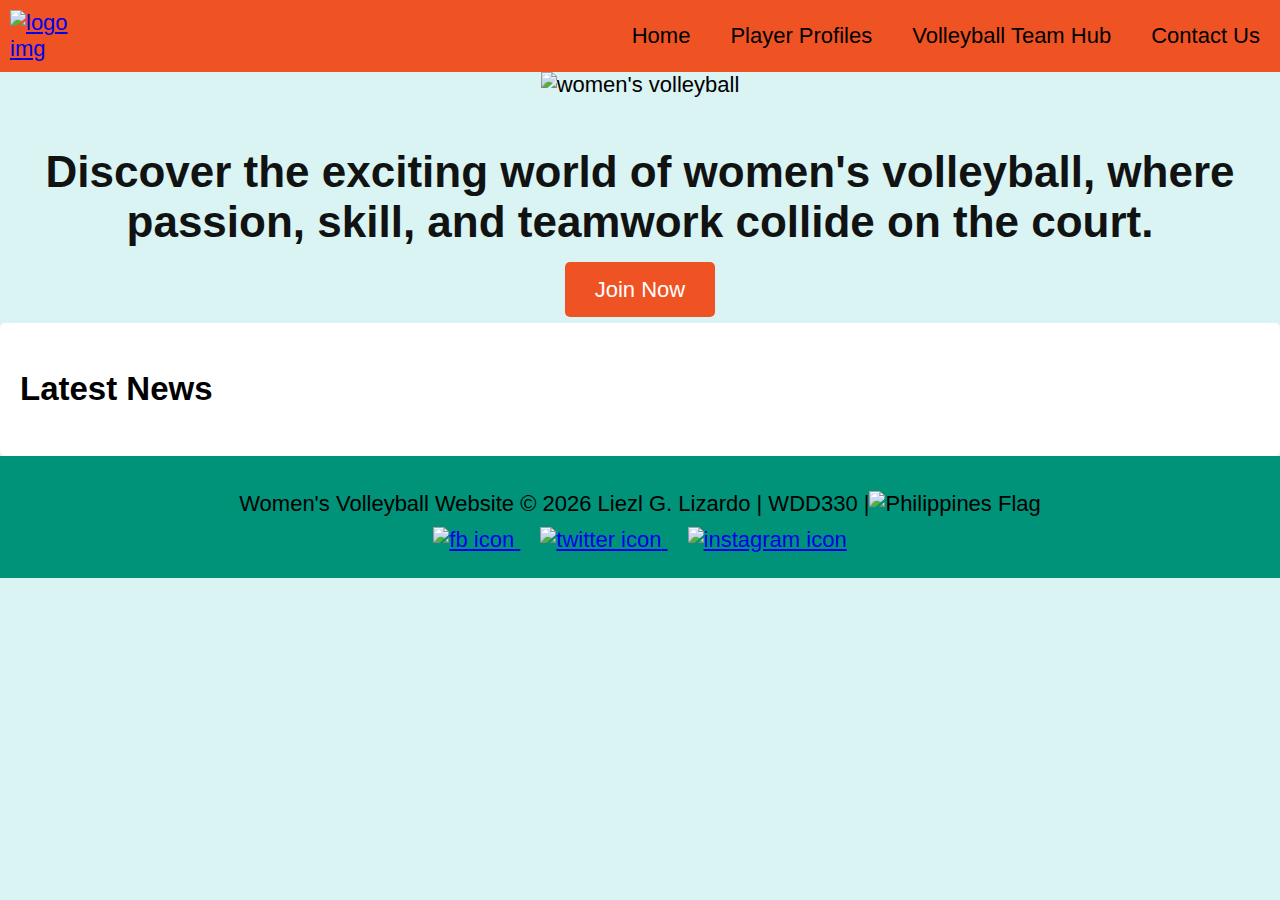
==== index.html @ 9e0143d2 "add folder on player and team for js, json, images" ====
<!DOCTYPE html>
<html lang="en-us">
<head>
  <meta charset="UTF-8">
  <meta http-equiv="X-UA-Compatible" content="IE=edge">
  <meta name="viewport" content="width=device-width, initial-scale=1.0">
  <title>Women's Volleyball Website | WDD330 | Home</title>
  <link rel="stylesheet" href="css/styles.css">
</head
<body>
  <div id="content">
    <header>
      <a id="logo_link" href="index.html">
        <img class="logo" src="images/logo.png" alt="logo img">
      </a>
      <div class="nav-toggle" id="nav-toggle">
        <span></span>
        <span></span>
        <span></span>
        <span></span>
      </div>
      <nav id="nav-menu">
        <a href="index.html">Home</a>
        <a href="players/player.html">Player Profiles</a>
        <a href="team/team.html">Volleyball Team Hub</a>
        <a href="#">Contact Us</a>
      </nav>
    </header>
    <div id="hero">
        <div id="hero-box">
            <img id="hero-img" src="images/vballimg1.jpg" alt="women's volleyball">
        </div>
        <section id="hero-msg">
            <h1 class="home-title">Discover the exciting world of women's volleyball, where passion, skill, and teamwork collide on the court.</h1>
            <div class="button-box">
              <a class="book" href="join.html">Join Now</a>
            </div>
        </section>
    </div>
    <main class="home-grid">
      <section id="news">
        <h2>Latest News</h2>
        <div id="news-container">
            <!-- News items will be dynamically inserted here -->
        </div>
      </section>
    </main>
    <footer>
      <p>Women's Volleyball Website &#169; <span id="currentYear"></span> Liezl G. Lizardo | WDD330 |<img class="footer-img" src="images/philippines.jpg" alt="Philippines Flag"></p>
      <div class="social">
          <a href="https://facebook.com" target="_blank">
            <img src="images/fb.png" alt="fb icon">
          </a>
          <a href="https://twitter.com" target="_blank">
            <img src="images/twitter.png" alt="twitter icon">
          </a>
          <a href="https://instagram.com" target="_blank">
            <img src="images/instagram.png" alt="instagram icon">
          </a>
      </div>
    </footer>
    <script src="js/getDate.js"></script>
    <script src="js/news.js"></script>
  </div>
</body>
</html>
---- css/styles.css ----
/* General styles */
body {
  background-color: #daf3f3;
  font-family: 'Trebuchet MS', 'Montserrat', sans-serif;
  font-size: 22px;
  margin: 0;
  padding: 0;
}

#content {
  max-width: 1600px;
  margin: 0 auto;
}

/* Header styles */
header {
  margin-bottom: 100px;
  display: flex;
  justify-content: space-between;
  align-items: center;
  padding: 10px;
  background-color: #F05323;
}

#logo_link {
  display: flex;
  align-items: center;
}

.logo {
  width: 80px;
}

.nav-toggle {
  display: none;
  flex-direction: column;
  cursor: pointer;
  margin-right: 20px;
}

.nav-toggle span {
  width: 25px;
  height: 3px;
  background: #333;
  margin: 4px 0;
}

nav {
  display: flex;
  gap: 20px;
}

nav a {
  text-decoration: none;
  color: black;
  padding: 10px;
}

nav a:hover {
  background-color: #e76915;
  color: white;
}

/* Hero section styles */
#hero {
  display: flex;
  flex-direction: column;
  align-items: center;
  margin-top: -100px;
}

#hero-box {
  width: 100%;
  text-align: center;
}

#hero-img {
  width: 100%;
  max-width: 100%;
  height: auto;
  padding: 0 20px;
}

#hero-msg {
  margin-top: 20px;
  text-align: center;
  padding: 0 20px;
}

.home-title {
  color: #111313;
  font-family: 'League Spartan', 'Montserrat', sans-serif;
  font-size: 2em;
}

.button-box {
  margin-top: 20px;
}

.book {
  background-color: #F05323;
  color: white;
  text-decoration: none;
  padding: 15px 30px;
  border-radius: 5px;
}

.book:hover {
  background-color: #d45b10;
}

/* News section styles */
#news {
  margin-top: 20px;
  padding: 20px;
  background: #fff;
  border-radius: 5px;
}

.news-item {
  background: #f9f9f9;
  padding: 10px;
  margin-bottom: 10px;
  border-radius: 5px;
  box-shadow: 0 0 10px rgba(0, 0, 0, 0.1);
}

.news-item h3 {
  margin: 0 0 10px 0;
}

.news-item h3 {
  margin: 0 0 10px 0;
}

.news-item p {
  margin: 0;
}

.player-card {
  border: 1px solid #ccc;
  padding: 16px;
  margin: 8px;
  text-align: center;
}

.player-card img {
  max-width: 100%;
  height: auto;
}

.player-card h3 {
  margin: 10px 0 5px;
}

.player-card p {
  margin: 5px 0;
}


/* Footer styles */
footer {
  background-color: #00937A;
  padding: 25px;
  text-align: center;
  color: black;
}

footer p {
  margin: 10px 0;
}

.social {
  display: inline-block;
  margin: 0 10px;
  text-decoration: none;
}

.social a {
  margin: 0 10px;
}

.social img {
  width: 50px;
  transition: transform 0.2s;
}

.social a:hover img {
  transform: scale(1.2);
}

.footer-img {
  width: 30px;
}

/* Responsive styles */
@media (max-width: 768px) {
  .nav-toggle {
    display: flex;
  }

  nav {
    display: none;
    flex-direction: column;
    width: 100%;
  }

  nav a {
    display: block;
    padding: 15px;
    text-align: center;
    background-color: #f5b88f;
    color: black;
  }

  nav a:hover {
    background-color: #e76915;
  }

  #hero {
    margin-top: 0;
  }

  .home-title {
    font-size: 1.5em;
  }

  .book {
    font-size: 1em;
  }
}

@media (max-width: 480px) {
  .nav-toggle {
    margin-right: 10px;
  }

  .logo {
    width: 60px;
  }

  .home-title {
    font-size: 1.2em;
  }

  .book {
    font-size: 0.9em;
    padding: 10px 20px;
  }

  .social img {
    width: 25px;
  }
}
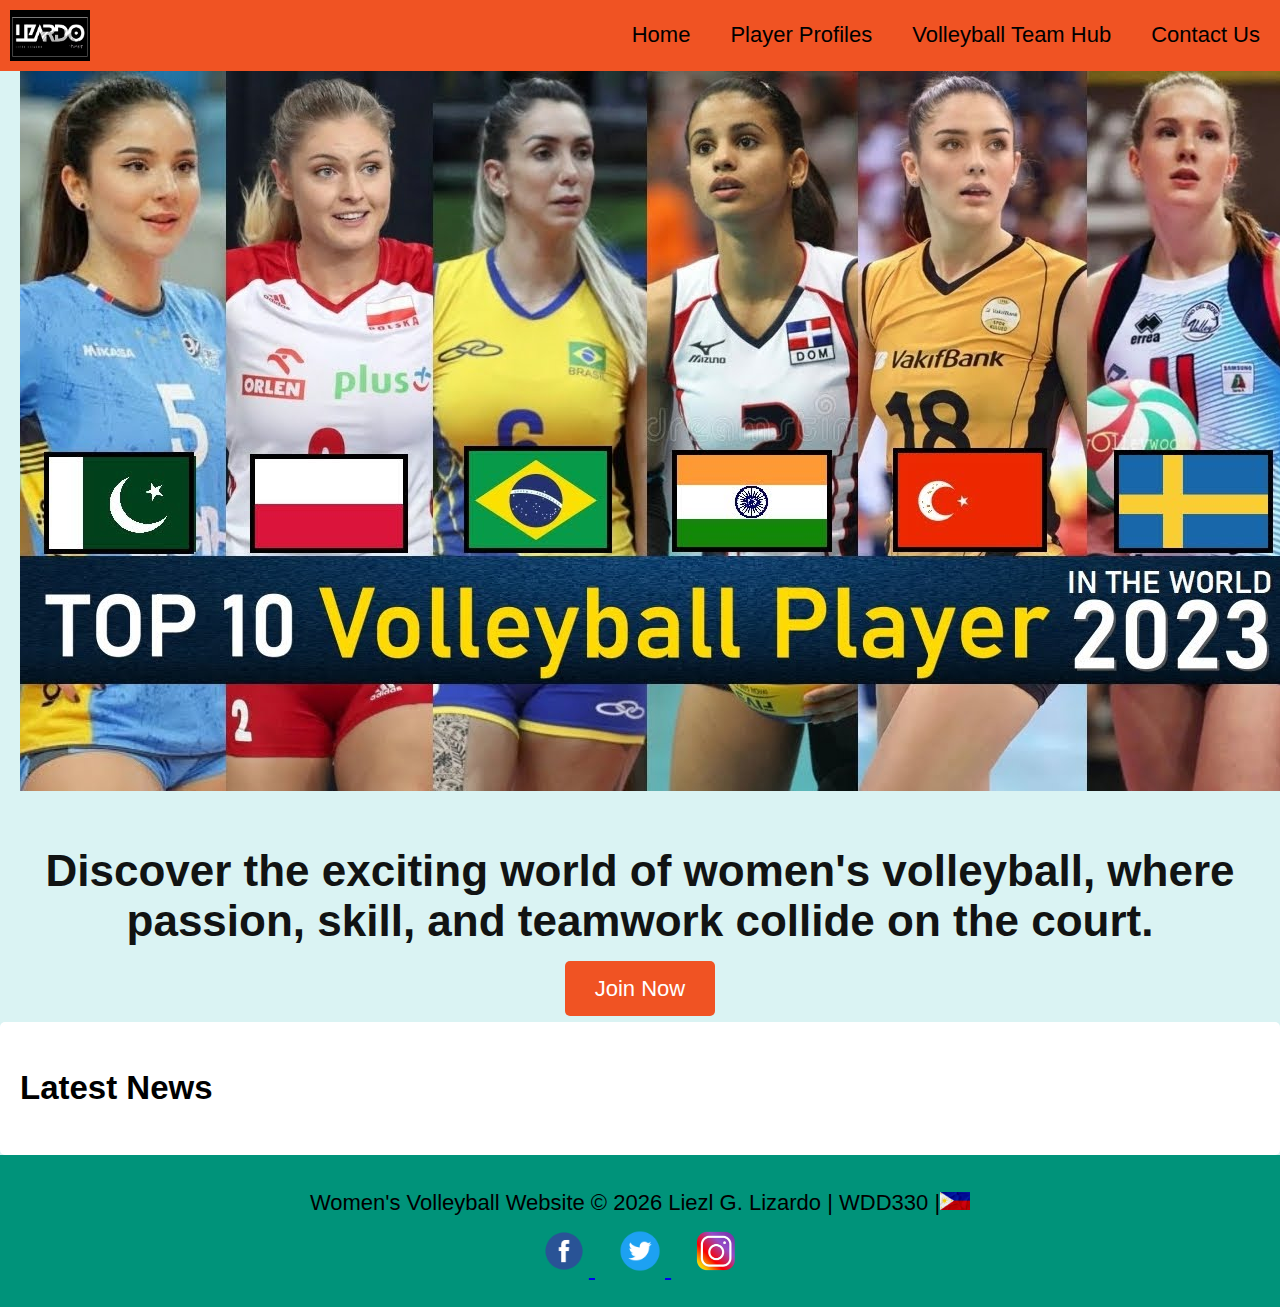
==== commit 9ac4f148: "move team palyer html and css" ====
--- a/index.html
+++ b/index.html
@@ -11,7 +11,7 @@
   <div id="content">
     <header>
       <a id="logo_link" href="index.html">
-        <img class="logo" src="images/logo.png" alt="logo img">
+        <img class="logo" src="src/images/logo.png" alt="logo img">
       </a>
       <div class="nav-toggle" id="nav-toggle">
         <span></span>
@@ -21,14 +21,14 @@
       </div>
       <nav id="nav-menu">
         <a href="index.html">Home</a>
-        <a href="players/player.html">Player Profiles</a>
-        <a href="team/team.html">Volleyball Team Hub</a>
+        <a href="player.html">Player Profiles</a>
+        <a href="team.html">Volleyball Team Hub</a>
         <a href="#">Contact Us</a>
       </nav>
     </header>
     <div id="hero">
         <div id="hero-box">
-            <img id="hero-img" src="images/vballimg1.jpg" alt="women's volleyball">
+            <img id="hero-img" src="src/images/vballimg1.jpg" alt="women's volleyball">
         </div>
         <section id="hero-msg">
             <h1 class="home-title">Discover the exciting world of women's volleyball, where passion, skill, and teamwork collide on the court.</h1>
@@ -46,16 +46,16 @@
       </section>
     </main>
     <footer>
-      <p>Women's Volleyball Website &#169; <span id="currentYear"></span> Liezl G. Lizardo | WDD330 |<img class="footer-img" src="images/philippines.jpg" alt="Philippines Flag"></p>
+      <p>Women's Volleyball Website &#169; <span id="currentYear"></span> Liezl G. Lizardo | WDD330 |<img class="footer-img" src="src/images/philippines.jpg" alt="Philippines Flag"></p>
       <div class="social">
           <a href="https://facebook.com" target="_blank">
-            <img src="images/fb.png" alt="fb icon">
+            <img src="src/images/fb.png" alt="fb icon">
           </a>
           <a href="https://twitter.com" target="_blank">
-            <img src="images/twitter.png" alt="twitter icon">
+            <img src="src/images/twitter.png" alt="twitter icon">
           </a>
           <a href="https://instagram.com" target="_blank">
-            <img src="images/instagram.png" alt="instagram icon">
+            <img src="src/images/instagram.png" alt="instagram icon">
           </a>
       </div>
     </footer>
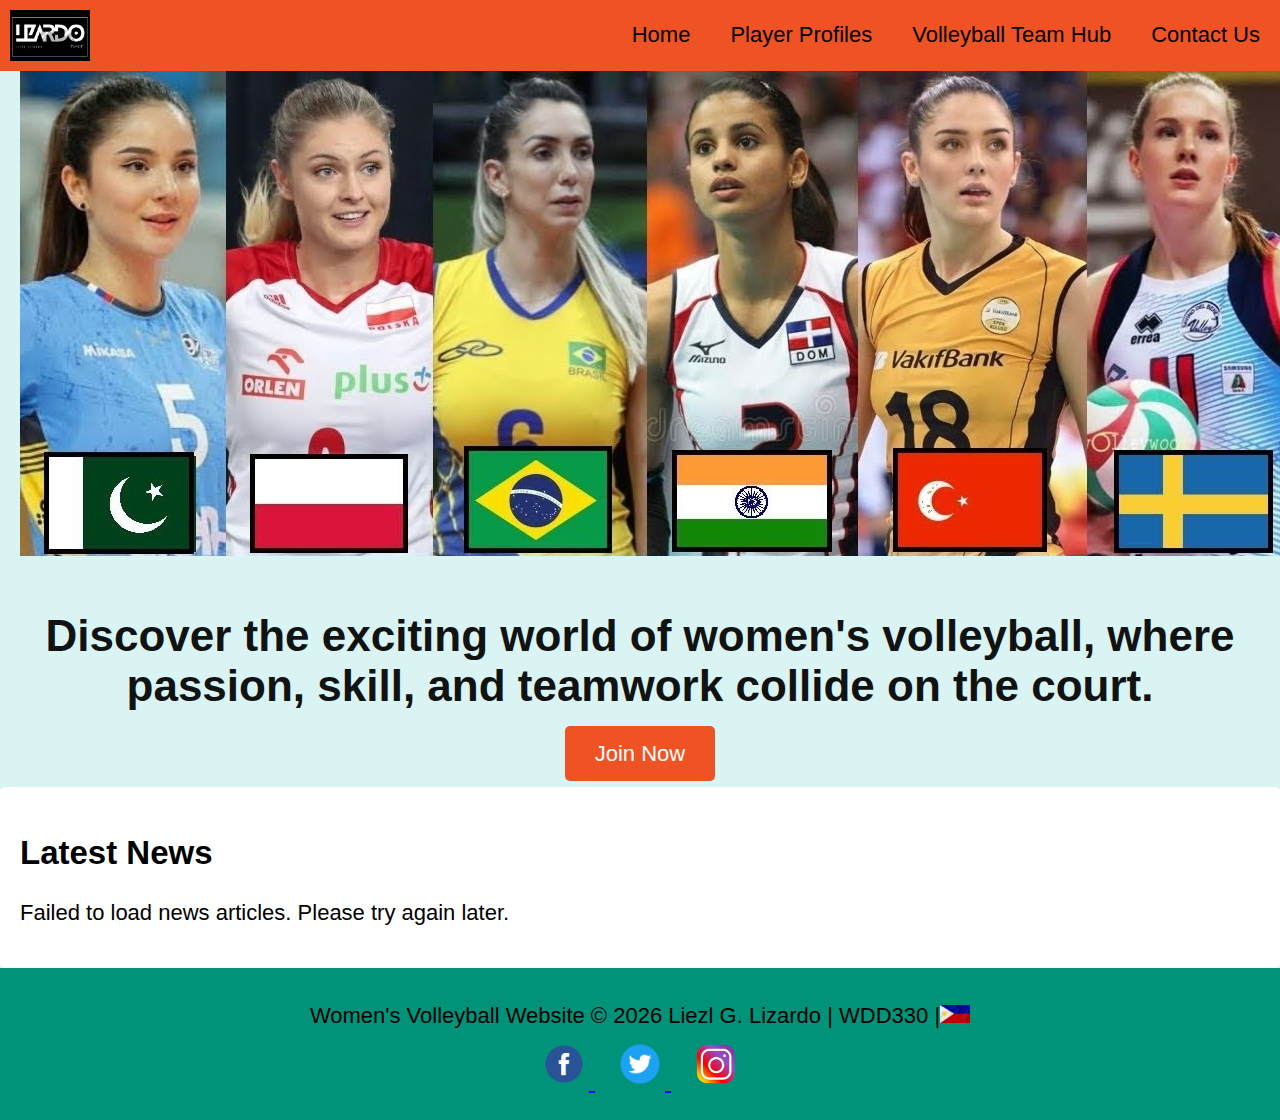
==== commit 7aac74e9: "add images" ====
--- a/index.html
+++ b/index.html
@@ -20,7 +20,7 @@
         <span></span>
       </div>
       <nav id="nav-menu">
-        <a href="index.html">Home</a>
+        <a href="index.html" class="active">Home</a>
         <a href="player.html">Player Profiles</a>
         <a href="team.html">Volleyball Team Hub</a>
         <a href="#">Contact Us</a>
@@ -28,7 +28,7 @@
     </header>
     <div id="hero">
         <div id="hero-box">
-            <img id="hero-img" src="src/images/vballimg1.jpg" alt="women's volleyball">
+            <img id="hero-img" src="src/images/vballimg2.jpg" alt="women's volleyball">
         </div>
         <section id="hero-msg">
             <h1 class="home-title">Discover the exciting world of women's volleyball, where passion, skill, and teamwork collide on the court.</h1>
--- a/css/styles.css
+++ b/css/styles.css
@@ -77,7 +77,7 @@
 #hero-img {
   width: 100%;
   max-width: 100%;
-  height: auto;
+  height: 80%;
   padding: 0 20px;
 }
 
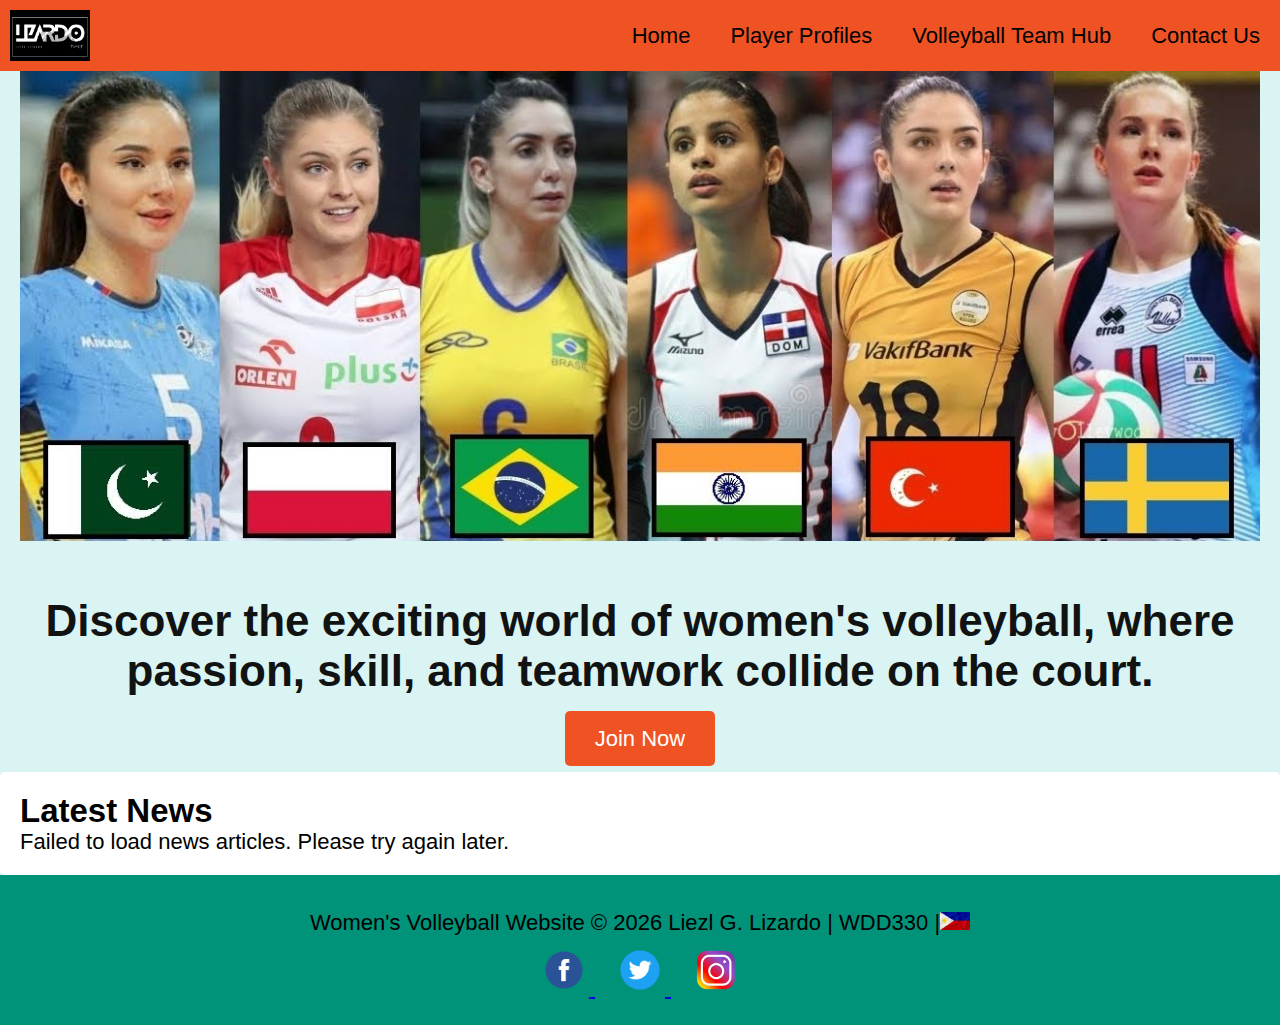
==== commit 8d605d06: "edit contactus" ====
--- a/index.html
+++ b/index.html
@@ -6,6 +6,8 @@
   <meta name="viewport" content="width=device-width, initial-scale=1.0">
   <title>Women's Volleyball Website | WDD330 | Home</title>
   <link rel="stylesheet" href="css/styles.css">
+  <link rel="stylesheet" href="css/normalize.css">
+  <link rel="icon" href="favicon.ico">
 </head
 <body>
   <div id="content">
@@ -17,13 +19,12 @@
         <span></span>
         <span></span>
         <span></span>
-        <span></span>
       </div>
       <nav id="nav-menu">
         <a href="index.html" class="active">Home</a>
         <a href="player.html">Player Profiles</a>
         <a href="team.html">Volleyball Team Hub</a>
-        <a href="#">Contact Us</a>
+        <a href="contactus.html">Contact Us</a>
       </nav>
     </header>
     <div id="hero">
--- a/css/styles.css
+++ b/css/styles.css
@@ -1,3 +1,9 @@
+* {
+  margin: 0;
+  padding: 0;
+  box-sizing: border-box;
+}
+
 /* General styles */
 body {
   background-color: #daf3f3;
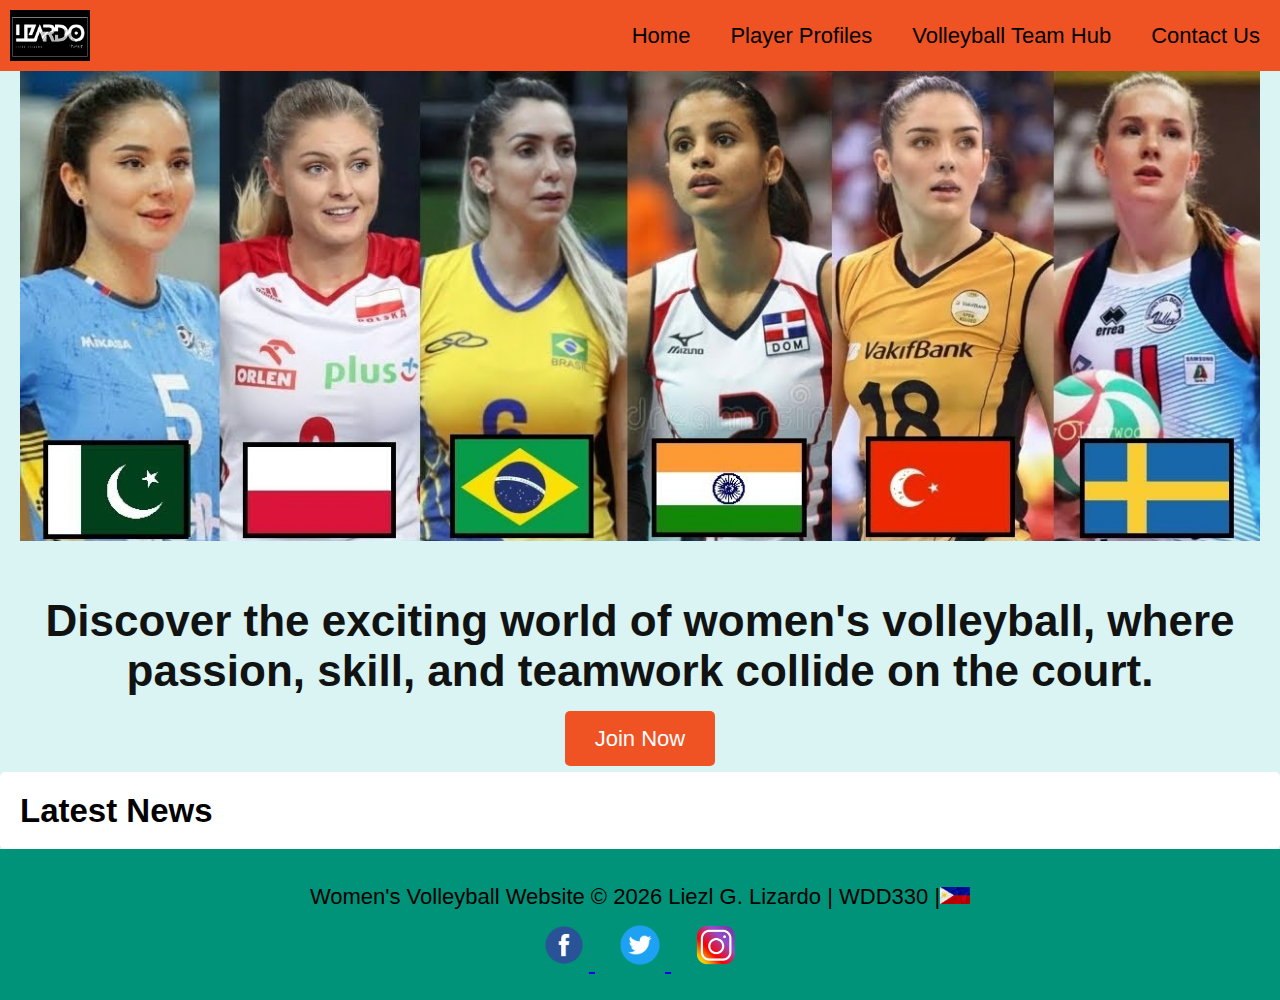
==== commit 48d3aa76: "edit index.html added news for team and league added api for translation" ====
--- a/index.html
+++ b/index.html
@@ -8,7 +8,7 @@
   <link rel="stylesheet" href="css/styles.css">
   <link rel="stylesheet" href="css/normalize.css">
   <link rel="icon" href="favicon.ico">
-</head
+</head>
 <body>
   <div id="content">
     <header>
@@ -44,18 +44,24 @@
         <div id="news-container">
             <!-- News items will be dynamically inserted here -->
         </div>
+        <div id="league-news-container">
+          <!-- League news items will be dynamically inserted here -->
+        <div id="team-news-container">
+          <!-- Team news items will be dynamically inserted here -->
+      </div>
+    </div>
       </section>
     </main>
     <footer>
       <p>Women's Volleyball Website &#169; <span id="currentYear"></span> Liezl G. Lizardo | WDD330 |<img class="footer-img" src="src/images/philippines.jpg" alt="Philippines Flag"></p>
       <div class="social">
-          <a href="https://facebook.com" target="_blank">
+          <a href="https://facebook.com" target="blank">
             <img src="src/images/fb.png" alt="fb icon">
           </a>
-          <a href="https://twitter.com" target="_blank">
+          <a href="https://twitter.com" target="blank">
             <img src="src/images/twitter.png" alt="twitter icon">
           </a>
-          <a href="https://instagram.com" target="_blank">
+          <a href="https://instagram.com" target="blank">
             <img src="src/images/instagram.png" alt="instagram icon">
           </a>
       </div>
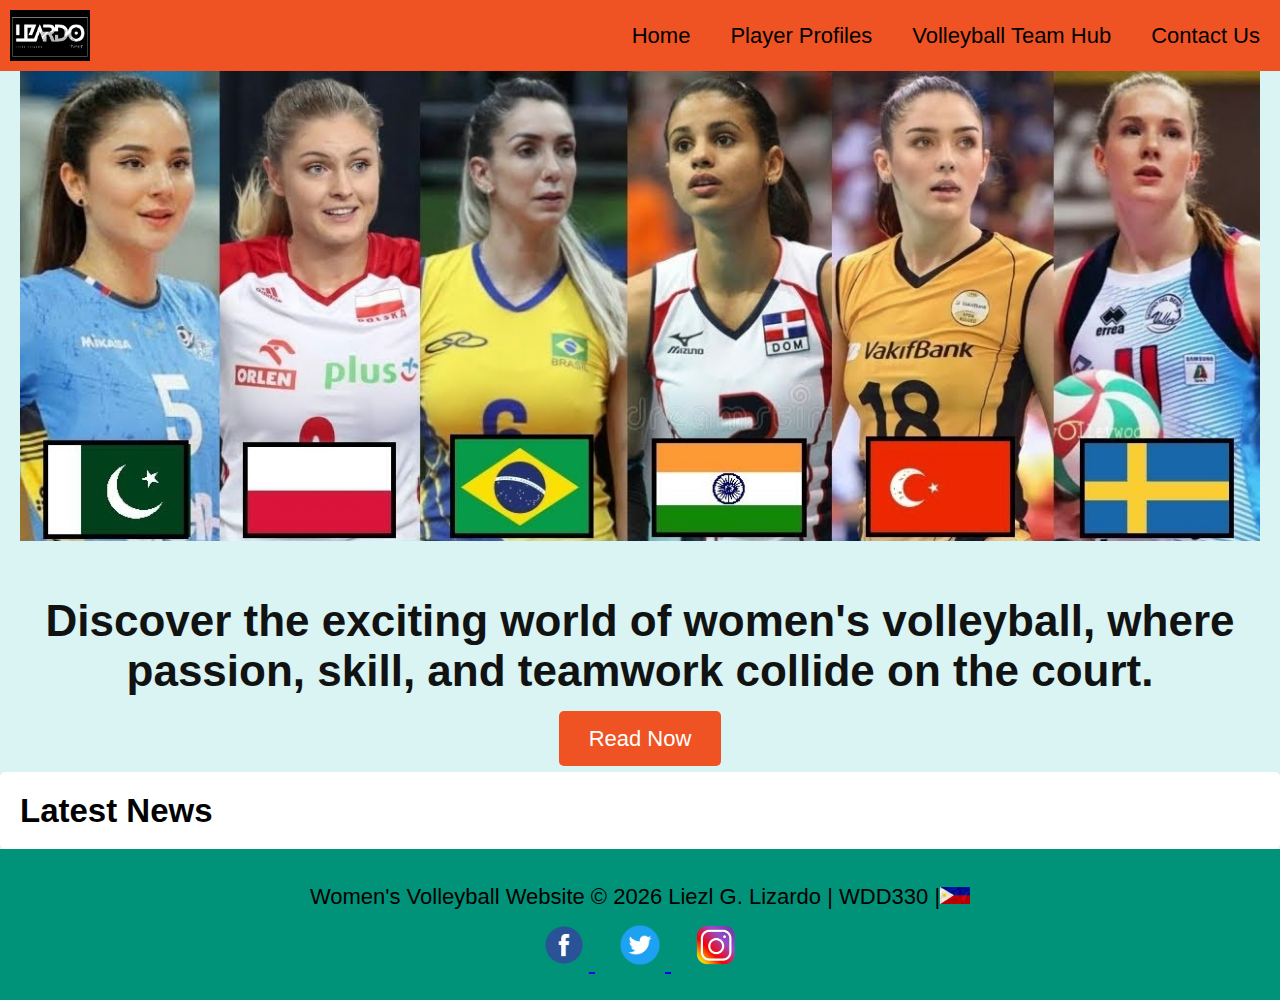
==== commit e41c1012: "change join now to read now" ====
--- a/index.html
+++ b/index.html
@@ -34,7 +34,7 @@
         <section id="hero-msg">
             <h1 class="home-title">Discover the exciting world of women's volleyball, where passion, skill, and teamwork collide on the court.</h1>
             <div class="button-box">
-              <a class="book" href="join.html">Join Now</a>
+              <a class="book">Read Now</a>
             </div>
         </section>
     </div>
